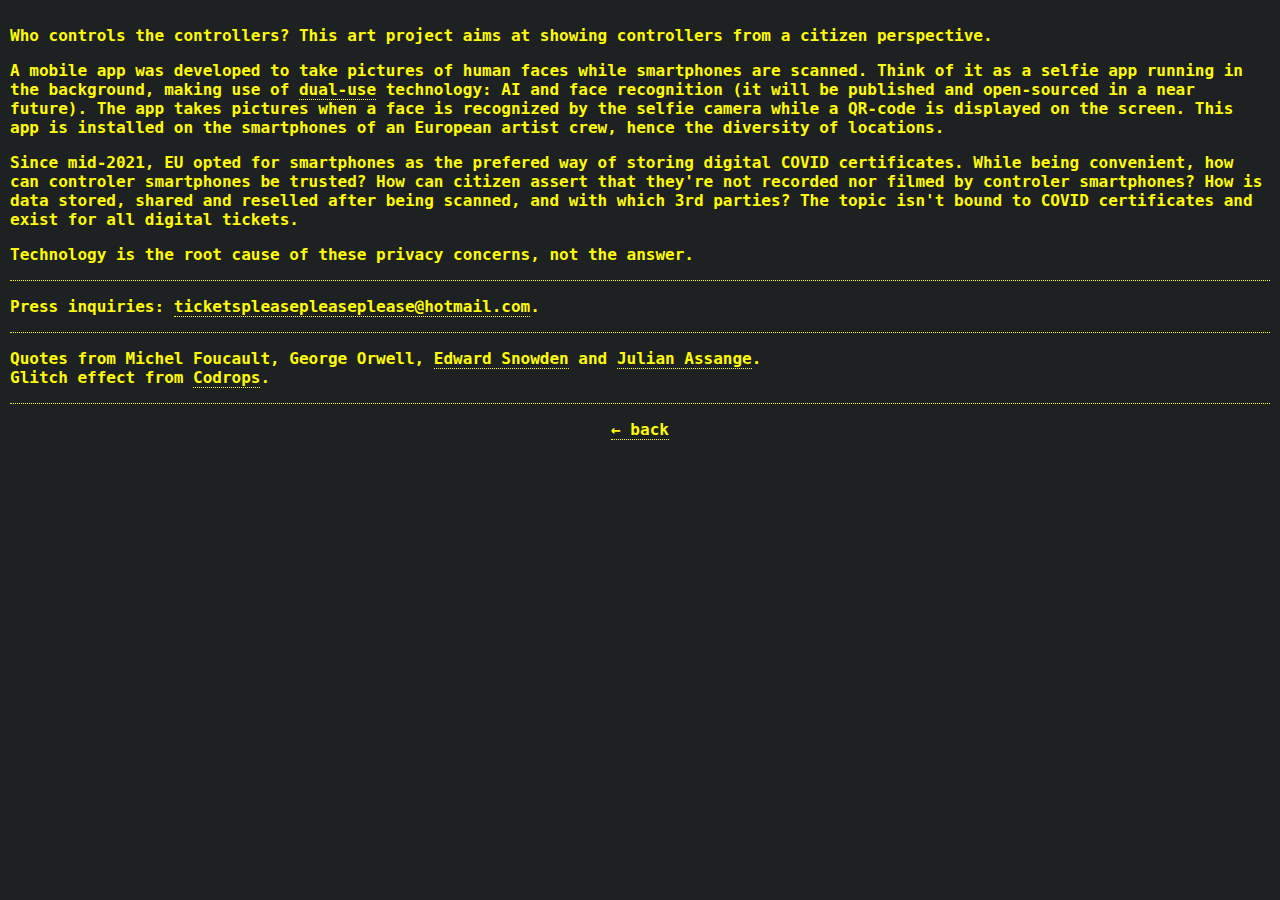
==== about.html @ ed31a1aa "Add files via upload" ====
<!doctype html><html lang=en class=no-js><meta charset=utf-8><meta name=viewport content="width=device-width,initial-scale=1"><title>Tickets, please.</title><link rel=stylesheet href=base.css><style>body{padding:10px;color:#fffb05}hr{border-top:1px dotted #fffb05;border-bottom:0 dotted #fffb05}a{border-bottom:1px dotted #fffb05;outline:none}</style><div><p>Who controls the controllers? This art project aims at showing controllers from a citizen perspective.<p>A mobile app was developed to take pictures of human faces while smartphones are scanned. Think of it as a selfie app running in the background, making use of <a href=https://en.wikipedia.org/wiki/Dual-use_technology>dual-use</a> technology: AI and face recognition (it will be published and open-sourced in a near future). The app takes pictures when a face is recognized by the selfie camera while a QR-code is displayed on the screen. This app is installed on the smartphones of an European artist crew, hence the diversity of locations.<p>Since mid-2021, EU opted for smartphones as the prefered way of storing digital COVID certificates. While being convenient, how can controler smartphones be trusted? How can citizen assert that they're not recorded nor filmed by controler smartphones? How is data stored, shared and reselled after being scanned, and with which 3rd parties? The topic isn't bound to COVID certificates and exist for all digital tickets.<p>Technology is the root cause of these privacy concerns, not the answer.<hr><p>Press inquiries: <a href=mailto:ticketspleasepleaseplease@hotmail.com>ticketspleasepleaseplease@hotmail.com</a>.<hr><p>Quotes from Michel Foucault, George Orwell, <a href=https://twitter.com/Snowden/>Edward Snowden</a> and <a href=https://twitter.com/julianassange_>Julian Assange</a>.<br>Glitch effect from <a href=https://github.com/codrops/CSSGlitchEffect>Codrops</a>.<hr><p style=text-align:center><a href=/>← back</a></div>
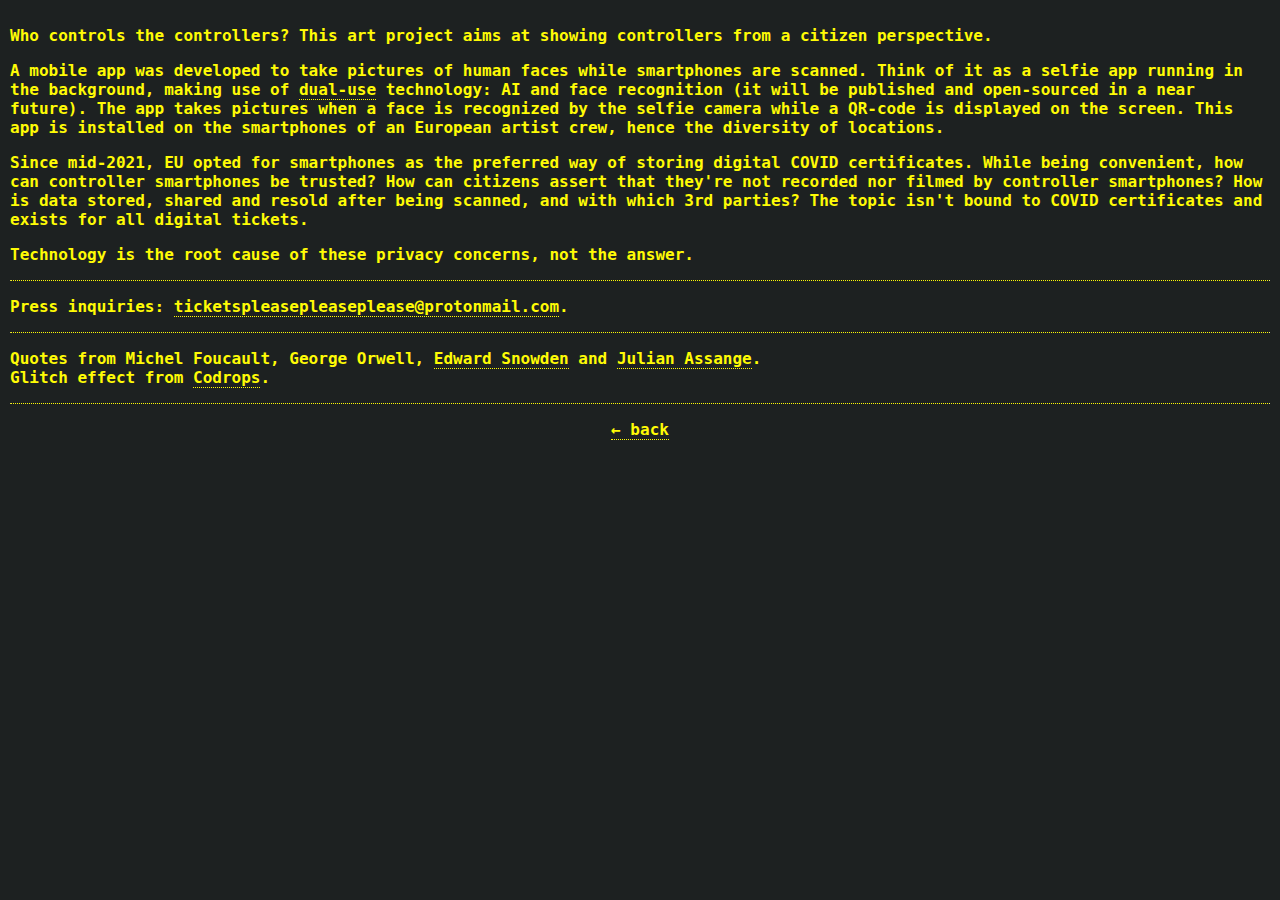
==== commit 1eb660f2: "Update index.html" ====
--- a/about.html
+++ b/about.html
@@ -1 +1 @@
-<!doctype html><html lang=en class=no-js><meta charset=utf-8><meta name=viewport content="width=device-width,initial-scale=1"><title>Tickets, please.</title><link rel=stylesheet href=base.css><style>body{padding:10px;color:#fffb05}hr{border-top:1px dotted #fffb05;border-bottom:0 dotted #fffb05}a{border-bottom:1px dotted #fffb05;outline:none}</style><div><p>Who controls the controllers? This art project aims at showing controllers from a citizen perspective.<p>A mobile app was developed to take pictures of human faces while smartphones are scanned. Think of it as a selfie app running in the background, making use of <a href=https://en.wikipedia.org/wiki/Dual-use_technology>dual-use</a> technology: AI and face recognition (it will be published and open-sourced in a near future). The app takes pictures when a face is recognized by the selfie camera while a QR-code is displayed on the screen. This app is installed on the smartphones of an European artist crew, hence the diversity of locations.<p>Since mid-2021, EU opted for smartphones as the prefered way of storing digital COVID certificates. While being convenient, how can controler smartphones be trusted? How can citizen assert that they're not recorded nor filmed by controler smartphones? How is data stored, shared and reselled after being scanned, and with which 3rd parties? The topic isn't bound to COVID certificates and exist for all digital tickets.<p>Technology is the root cause of these privacy concerns, not the answer.<hr><p>Press inquiries: <a href=mailto:ticketspleasepleaseplease@hotmail.com>ticketspleasepleaseplease@hotmail.com</a>.<hr><p>Quotes from Michel Foucault, George Orwell, <a href=https://twitter.com/Snowden/>Edward Snowden</a> and <a href=https://twitter.com/julianassange_>Julian Assange</a>.<br>Glitch effect from <a href=https://github.com/codrops/CSSGlitchEffect>Codrops</a>.<hr><p style=text-align:center><a href=/>← back</a></div>+<!doctype html><html lang=en class=no-js><meta charset=utf-8><meta name=viewport content="width=device-width,initial-scale=1"><title>Tickets, please.</title><link rel=stylesheet href=base.css><style>body{padding:10px;color:#fffb05}hr{border-top:1px dotted #fffb05;border-bottom:0 dotted #fffb05}a{border-bottom:1px dotted #fffb05;outline:none}</style><div><p>Who controls the controllers? This art project aims at showing controllers from a citizen perspective.<p>A mobile app was developed to take pictures of human faces while smartphones are scanned. Think of it as a selfie app running in the background, making use of <a href=https://en.wikipedia.org/wiki/Dual-use_technology>dual-use</a> technology: AI and face recognition (it will be published and open-sourced in a near future). The app takes pictures when a face is recognized by the selfie camera while a QR-code is displayed on the screen. This app is installed on the smartphones of an European artist crew, hence the diversity of locations.<p>Since mid-2021, EU opted for smartphones as the preferred way of storing digital COVID certificates. While being convenient, how can controller smartphones be trusted? How can citizens assert that they're not recorded nor filmed by controller smartphones? How is data stored, shared and resold after being scanned, and with which 3rd parties? The topic isn't bound to COVID certificates and exists for all digital tickets.<p>Technology is the root cause of these privacy concerns, not the answer.<hr><p>Press inquiries: <a href=mailto:ticketspleasepleaseplease@protonmail.com>ticketspleasepleaseplease@protonmail.com</a>.<hr><p>Quotes from Michel Foucault, George Orwell, <a href=https://twitter.com/Snowden/>Edward Snowden</a> and <a href=https://twitter.com/julianassange_>Julian Assange</a>.<br>Glitch effect from <a href=https://github.com/codrops/CSSGlitchEffect>Codrops</a>.<hr><p style=text-align:center><a href=/>← back</a></div>